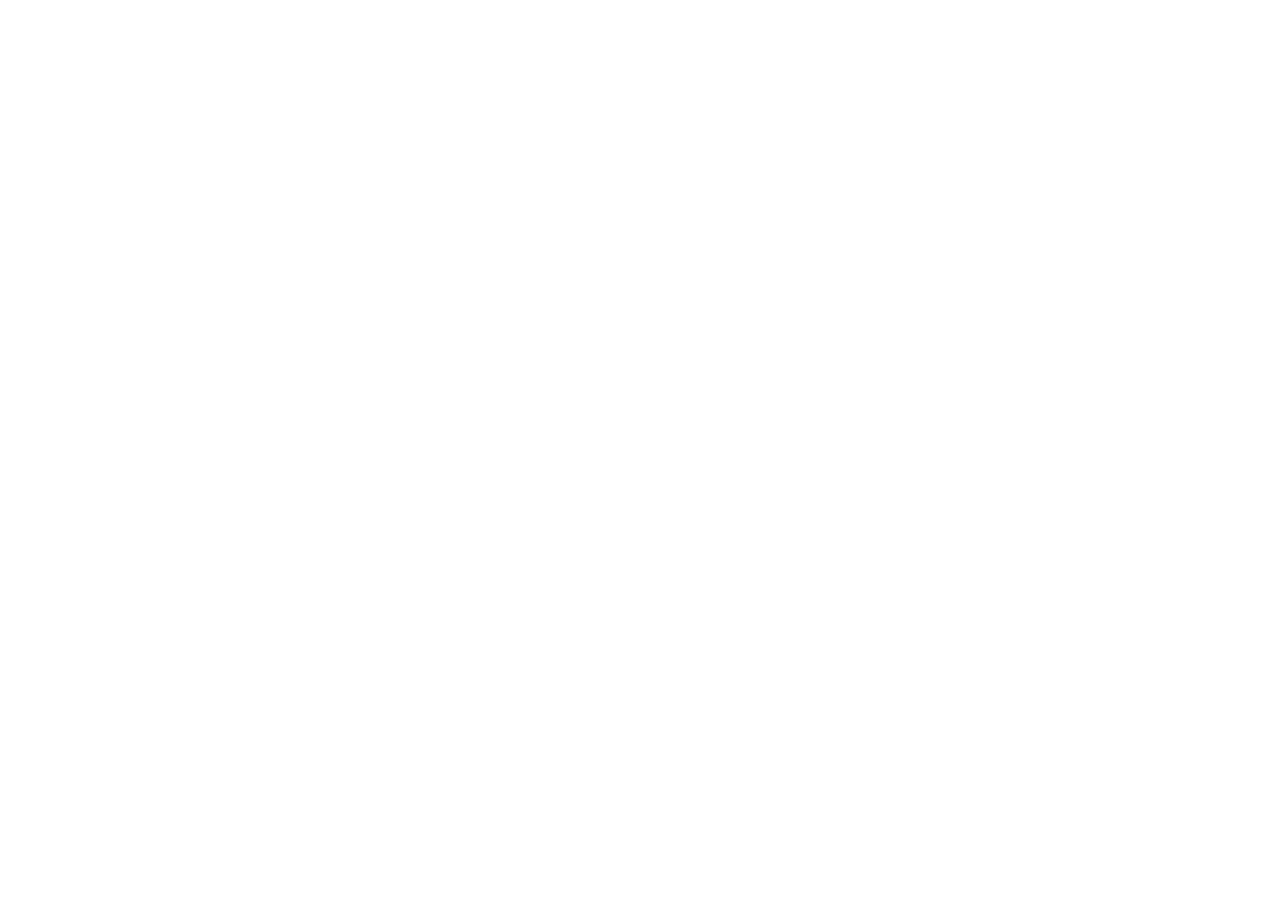
==== index.html @ f5e74b08 "Initial commit" ====
<!DOCTYPE html>
<html lang="en">
  <head>
    <meta charset="UTF-8" />
    <meta name="viewport" content="width=device-width, initial-scale=1.0" />
    <title>Organizable</title>
  </head>
  <body>
    <!-- Happy coding! -->
  </body>
</html>
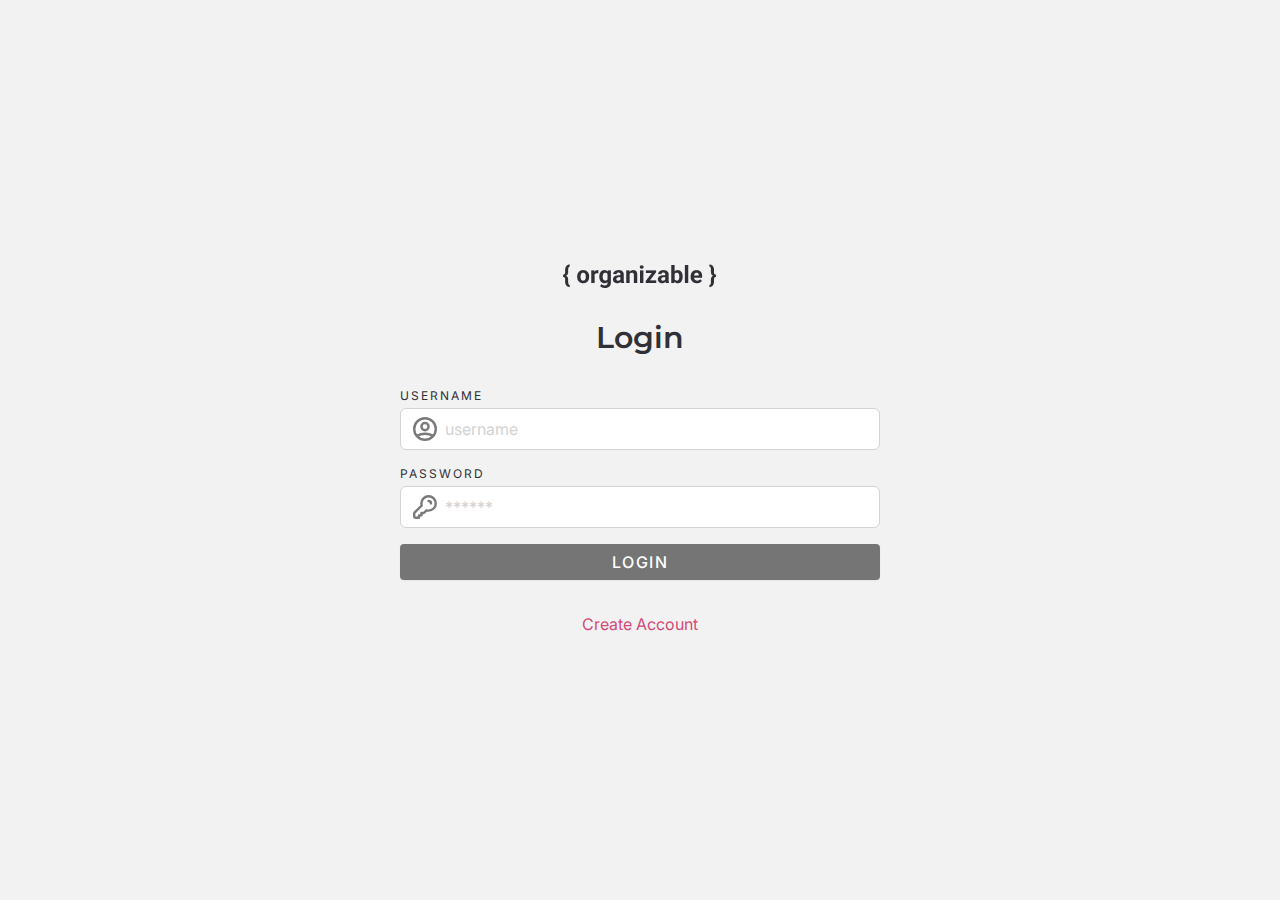
==== commit 1a802b74: "Login page and JS handlers setup" ====
--- a/index.html
+++ b/index.html
@@ -4,8 +4,10 @@
     <meta charset="UTF-8" />
     <meta name="viewport" content="width=device-width, initial-scale=1.0" />
     <title>Organizable</title>
+    <link rel="stylesheet" href="/css/style.css" />
   </head>
   <body>
-    <!-- Happy coding! -->
+    <div id="root"></div>
+    <script type="module" src="index.js"></script>
   </body>
 </html>
--- a/css/style.css
+++ b/css/style.css
@@ -0,0 +1,7 @@
+@import url("./global.css");
+@import url("./components/button.css");
+@import url("./components/input.css");
+@import url("./components/sidebar.css");
+@import url("./components/boards-content.css");
+@import url("./components/board-todos.css");
+
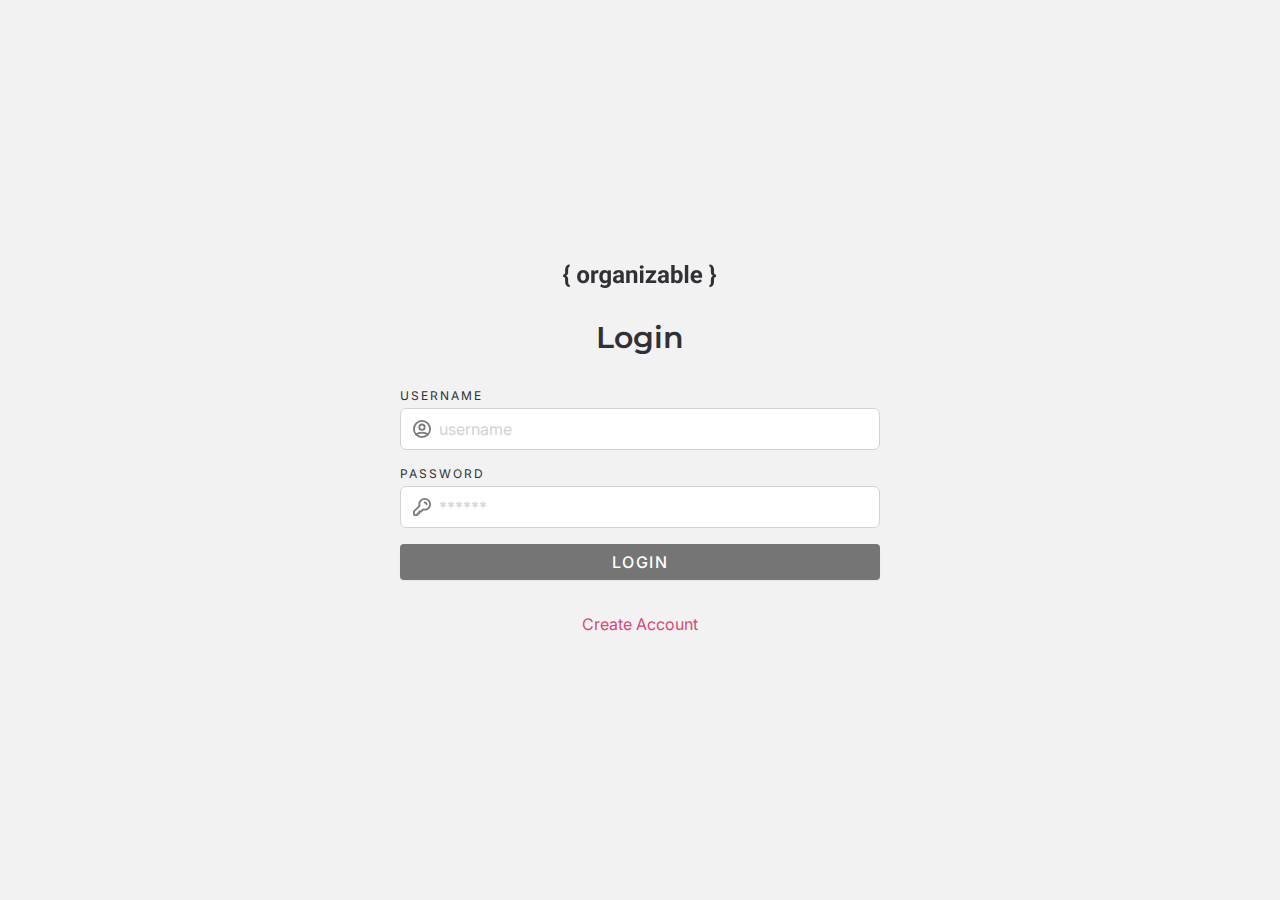
==== commit 5f393572: "Typo fix" ====
--- a/index.html
+++ b/index.html
@@ -4,7 +4,7 @@
     <meta charset="UTF-8" />
     <meta name="viewport" content="width=device-width, initial-scale=1.0" />
     <title>Organizable</title>
-    <link rel="stylesheet" href="/css/style.css" />
+    <link rel="stylesheet" href="./css/style.css" />
   </head>
   <body>
     <div id="root"></div>
